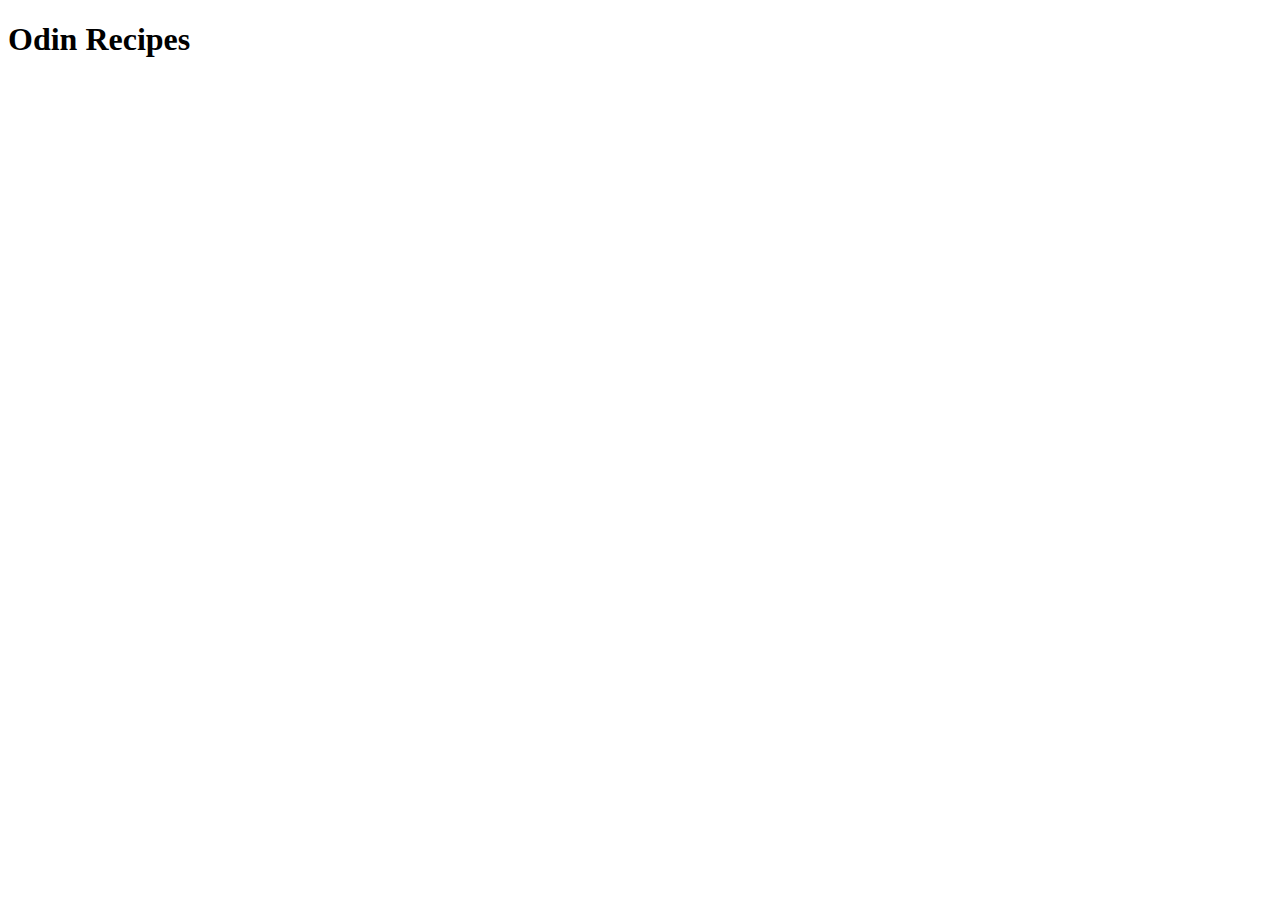
==== index.html @ d4e93f8c "Add index.html" ====
<!DOCTYPE html>
<html lang="en">
<head>
    <meta charset="UTF-8">
    <meta http-equiv="X-UA-Compatible" content="IE=edge">
    <meta name="viewport" content="width=device-width, initial-scale=1.0">
    <title>Document</title>
</head>
<body>
    <h1>Odin Recipes</h1>
</body>
</html>
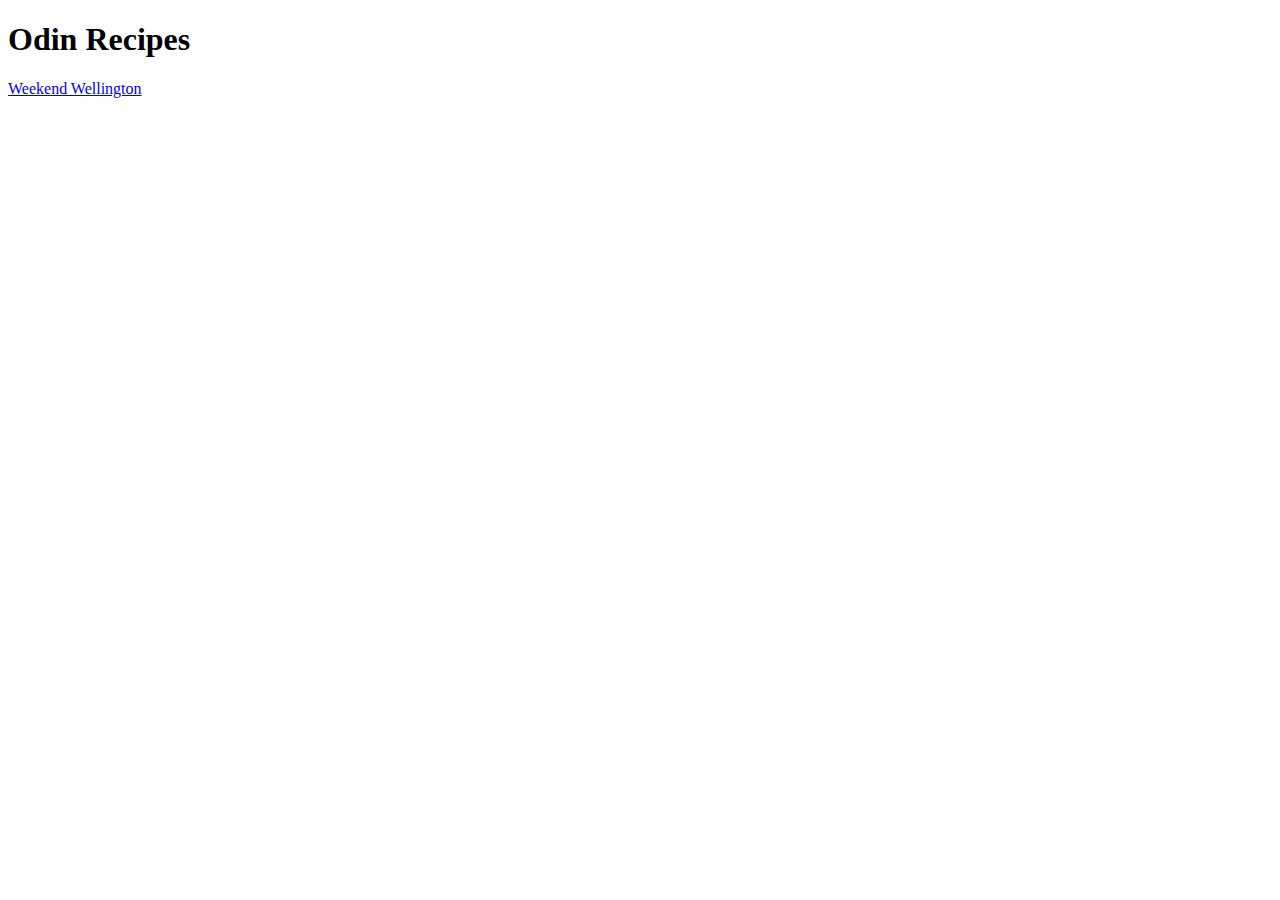
==== commit ab4bbb15: "Update and add recipes" ====
--- a/index.html
+++ b/index.html
@@ -8,5 +8,7 @@
 </head>
 <body>
     <h1>Odin Recipes</h1>
+
+    <a href="recipes/wellington.html">Weekend Wellington</a>
 </body>
 </html>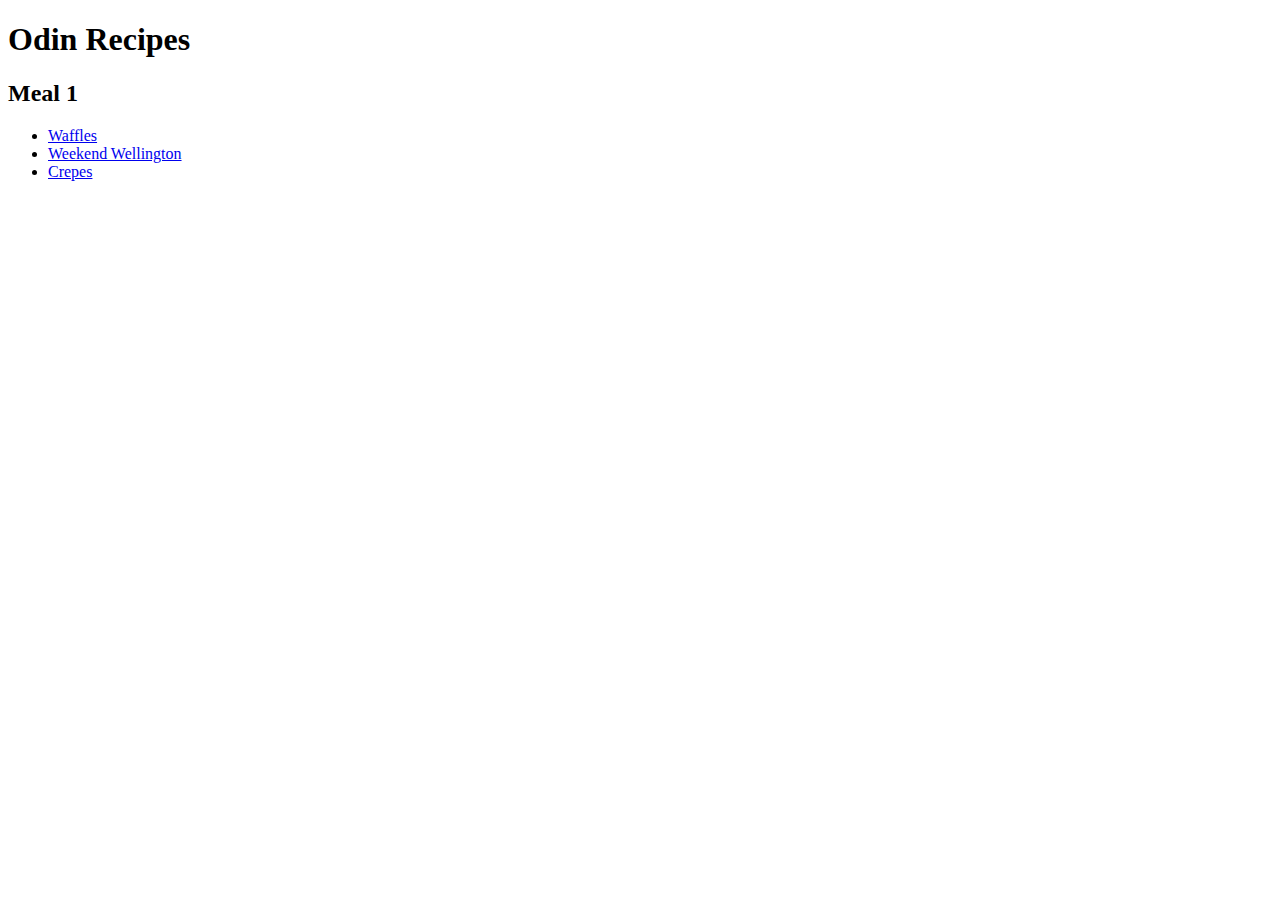
==== commit 7d70b9e5: "Final Version" ====
--- a/index.html
+++ b/index.html
@@ -1,14 +1,23 @@
 <!DOCTYPE html>
 <html lang="en">
-<head>
-    <meta charset="UTF-8">
-    <meta http-equiv="X-UA-Compatible" content="IE=edge">
-    <meta name="viewport" content="width=device-width, initial-scale=1.0">
-    <title>Document</title>
-</head>
-<body>
-    <h1>Odin Recipes</h1>
+    <head>
+        <meta charset="UTF-8">
+        <meta http-equiv="X-UA-Compatible" content="IE=edge">
+        <meta name="viewport" content="width=device-width, initial-scale=1.0">
+        <title>Homepage</title>
+    </head>
 
-    <a href="recipes/wellington.html">Weekend Wellington</a>
-</body>
+    <body>
+
+        <h1>Odin Recipes</h1>
+
+        <h2>Meal 1</h2>
+
+        <ul>
+            <li><a href="recipes/waffles.html">Waffles</a></li>
+            <li><a href="recipes/wellington.html">Weekend Wellington</a></li>
+            <li><a href="recipes/crepes.html">Crepes</a></li>
+        </ul>
+
+    </body>
 </html>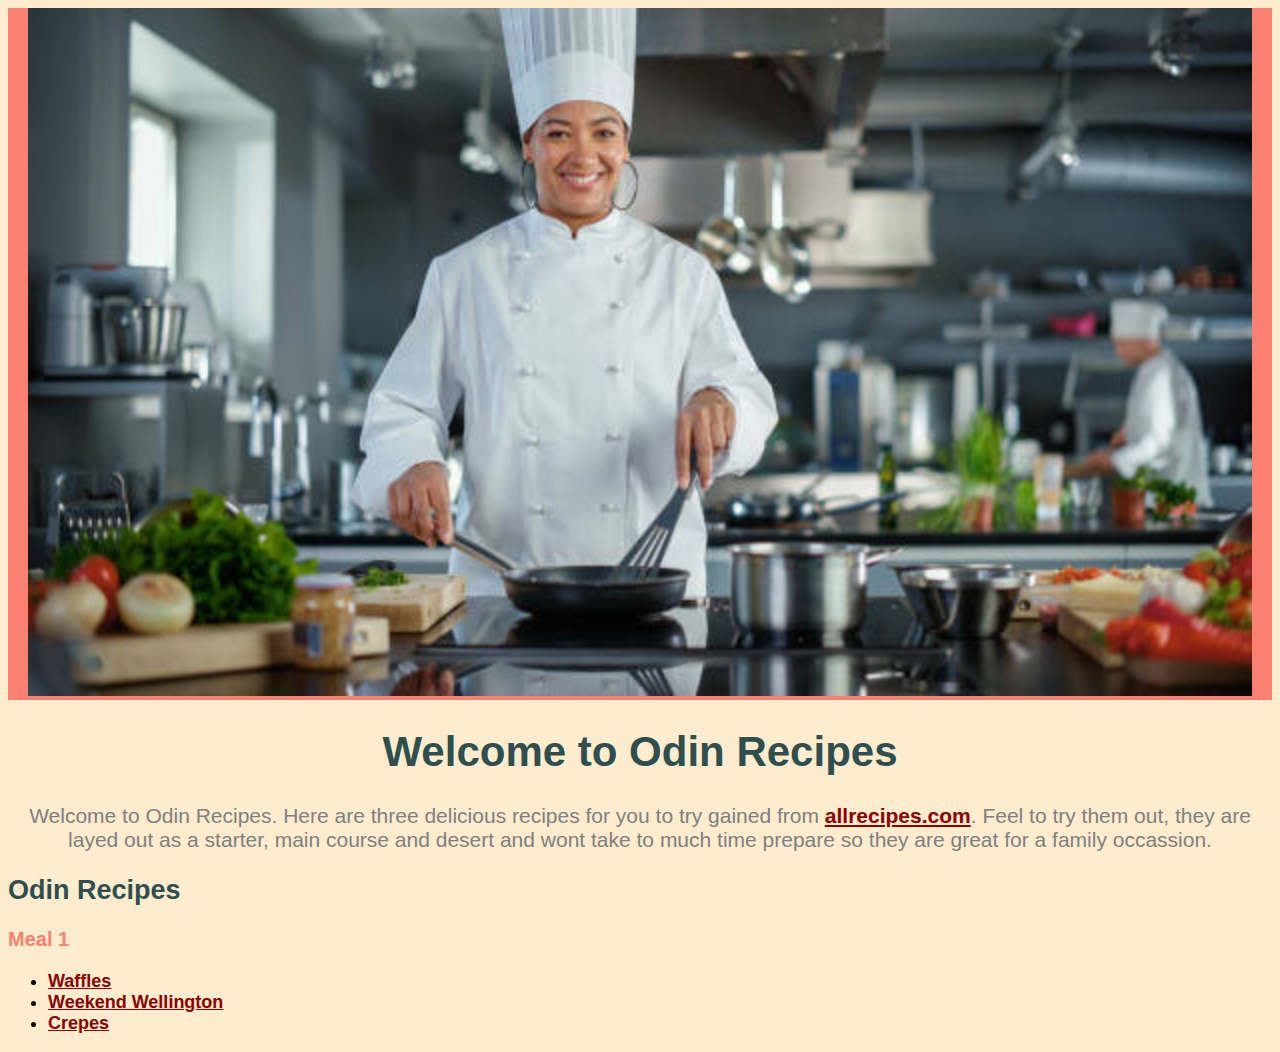
==== commit 2e440337: "Add styling to all files" ====
--- a/index.html
+++ b/index.html
@@ -4,20 +4,37 @@
         <meta charset="UTF-8">
         <meta http-equiv="X-UA-Compatible" content="IE=edge">
         <meta name="viewport" content="width=device-width, initial-scale=1.0">
+        <link rel="stylesheet" href="css/style-index.css">
         <title>Homepage</title>
     </head>
 
     <body>
 
-        <h1>Odin Recipes</h1>
+        <div class="image-container">
+            <img src="images/chef.jpg" alt="An image of a chef cooking in a high tech kitchen">
+        </div>
 
-        <h2>Meal 1</h2>
+        <div class="welcome">
 
-        <ul>
-            <li><a href="recipes/waffles.html">Waffles</a></li>
-            <li><a href="recipes/wellington.html">Weekend Wellington</a></li>
-            <li><a href="recipes/crepes.html">Crepes</a></li>
-        </ul>
+            <h1>Welcome to Odin Recipes</h1>
+
+            <p>Welcome to Odin Recipes. Here are three delicious recipes for you to try gained from <a class="core-link" href="https://www.allrecipes.com">allrecipes.com</a>. Feel to try them out, they are layed out as a starter, main course and desert and wont take to much time prepare so they are great for a family occassion.</p>
+
+        </div>
+
+        <main>
+
+            <h2>Odin Recipes</h2>
+
+            <h3>Meal 1</h3>
+
+            <ul class="recipe-list">
+                <li><a href="recipes/waffles.html">Waffles</a></li>
+                <li><a href="recipes/wellington.html">Weekend Wellington</a></li>
+                <li><a href="recipes/crepes.html">Crepes</a></li>
+            </ul>
+
+        </main>
 
     </body>
 </html>--- a/css/style-index.css
+++ b/css/style-index.css
@@ -0,0 +1,47 @@
+body {
+    font-family: Verdana, Geneva, Tahoma, sans-serif;
+    background-color: blanchedalmond;
+}
+
+h1, 
+h2 {
+    color: darkslategray;
+}
+
+
+a {
+    font-weight: bold;
+    color: darkred;
+}
+
+.image-container {
+    text-align: center;
+    background-color: salmon;
+}
+
+img {
+    width: 1224px;
+    height: auto;
+}
+
+.welcome {
+    text-align: center;
+}
+
+.welcome h1 {
+    font-size: 42px;
+}
+
+.welcome p {
+    font-size: 21px;
+    color: gray;
+}
+
+main {
+    font-size: 18px;
+}
+
+main h3 {
+    font-size: 20px;
+    color: salmon;
+}